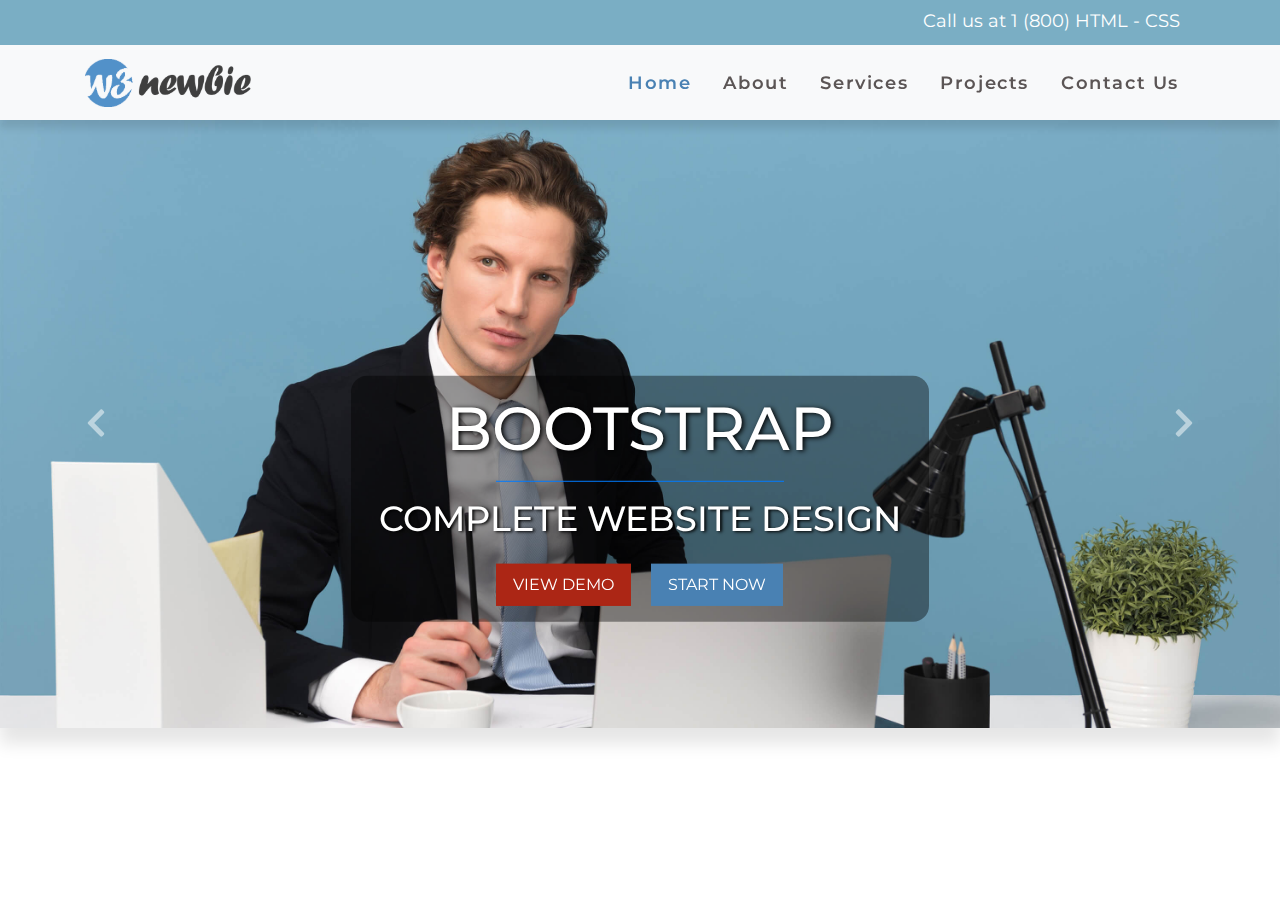
==== Bootstrap Responsive Website3/index.html @ 42caf20b "Bootstrap Responsive3(Progressing)" ====
<!DOCTYPE html>
<html lang="en">
<head>
	<meta charset="UTF-8">
	<meta name="viewport" content="width=device-width, initial-scale=1.0, viewport-fit=cover">
   <meta http-equiv="X-UA-Compatible" content="ie=edge">
	<title>HTML5 Website with Bootstrap | Responsive Website Design</title>
	<link rel="shortcut icon" href="img/favicon.ico">
	<!-- Bootstrap 4.5 CSS -->
	<link rel="stylesheet" href="css/bootstrap.min.css">
	<!-- Style CSS -->
	<link rel="stylesheet" href="css/style.css">
	<!-- Google Fonts -->
	<link href="https://fonts.googleapis.com/css?family=Montserrat:300,400,500,600,700&display=swap" rel="stylesheet">
</head>
<body>

	<!-- Top Bar -->

	<div class="top-bar">
		<div class="container">
			<div class="col-12 text-right">
				<p>
					<a href="tel:+18885555555">
						Call us at 1 (800) HTML - CSS
					</a>
				</p>
			</div>
		</div>
	</div>


	<!-- End Top Bar -->

	<!-- Navigation -->

	<nav class="navbar navbar-expand-lg bg-light navbar-light">
		<div class="container">

			<a href="index.html" class="navbar-brand">
				<img src="img/logo.png" alt="Logo" title="Logo"></a>


			<button class="navbar-toggler" type="button" data-toggle="collapse" data-target="#navbarResponsive">
				<span class="navbar-toggler-icon"></span>
			</button>

			<div class="collapse navbar-collapse" id="navbarResponsive">
				<ul class="navbar-nav ml-auto">
					<li class="nav-item"><a href="#" class="nav-link active">Home</a></li>
					<li class="nav-item"><a href="#" class="nav-link">About</a></li>
					<li class="nav-item"><a href="#" class="nav-link">Services</a></li>
					<li class="nav-item"><a href="#" class="nav-link">Projects</a></li>
					<li class="nav-item"><a href="#" class="nav-link">Contact Us</a></li>
				</ul>
			</div>
		</div>
	</nav>


	<!-- End Navigation -->


	<!-- Image Carousel -->

	<div id="carousel" class="carousel slide" data-ride="carousel" 
		data-interval="650000">

		<!-- Carousel Content -->
			
			<div class="carousel-inner">

				<div class="carousel-item active">
					<img src="img/carousel/1.jpg" alt="" class="w-100">

					<div class="carousel-caption">
						<div class="container">
							<div class="row justify-content-center">
								<div class="col-8 bg-custom d-none d-lg-block py-3 px-0">
									<h1>Bootstrap</h1>
									<div class="border-top border-primary w-50 mx-auto my-3"></div>
										<h3 class="pb-3">Complete Website Design</h3>
										<a href="#" class="btn btn-danger btn-lg mr-2">View Demo</a>
										<a href="#" class="btn btn-primary btn-lg ml-2">Start Now</a>
								</div>
							</div>
						</div>
					</div>

				</div>

				<div class="carousel-item">
					<img src="img/carousel/2.jpg" alt="" class="w-100">

					<div class="carousel-caption">
						<div class="container">
							<div class="row justify-content-end text-right">
								<div class="col-5 bg-custom d-none d-lg-block py-3 px-0 pr-3">
										<p class="lead pb-3">A MOBILE FRIENDLY HTML & CSS WEBSITE DESIGN.</p>
										<a href="#" class="btn btn-danger btn-lg mr-2">See Phone</a>
								</div>
							</div>
						</div>
					</div>
				</div>

				<div class="carousel-item">
					<img src="img/carousel/3.jpg" alt="" class="w-100">

					<div class="carousel-caption">
						<div class="container">
							<div class="row justify-content-start text-left">
								<div class="col-8 bg-custom d-none d-lg-block py-3 px-0 pl-3">
										<h3 class="pb-3">Built For Tablets</h3>
										<p class="lead">THE BEST WEBSITES CAN BE SEEN JUST AS WELL ON 
											ALL DEVICES.
										</p>
										<a href="#" class="btn btn-primary btn-lg">Start Now</a>
								</div>
							</div>
						</div>
					</div>
				</div>
			</div>

		<!-- End Carousel Content -->


		<!-- Previous & Next Buttons -->

			<a href="#carousel" class="carousel-control-prev" role="button" data-slide="prev">
				<span><i class="fas fa-chevron-left fa-2x"></i></span>
			</a>

			<a href="#carousel" class="carousel-control-next" role="button" data-slide="next">
				<span><i class="fas fa-chevron-right fa-2x"></i></span>
			</a>
		<!-- End Previous & Next Buttons -->

	</div>
	<!-- End Image Carousel -->


	<!-- Main Page Heading -->


	<!-- Three Column Section -->

	<!-- End Three Column Section -->


	<!-- Emoji Navbar First -->


	<!-- Start Fixed Background IMG -->

	<!-- End Fixed Background IMG -->
 
	
	<!-- Emoji Navbar Second -->


	<!-- Modal Popup -->

		
	<!-- Start Two Column Section -->

	<!-- End Two Column Section -->


	<!-- Start Jumbotron -->

	<!-- End Jumbotron -->


	<!-- Start Footer -->

	<!-- End Footer -->


	<!-- Start Socket -->

	<!-- End Socket -->



	<!-- Script Source Files -->

	<!-- jQuery -->
	<script src="js/jquery-3.5.1.min.js"></script>
	<!-- Bootstrap 4.5 JS -->
	<script src="js/bootstrap.min.js"></script>
	<!-- Popper JS -->
	<script src="js/popper.min.js"></script>
	<!-- Font Awesome -->
	<script src="js/all.min.js"></script>

	<!-- End Script Source Files -->
</body>
</html>
---- Bootstrap Responsive Website3/css/style.css ----
/*-- Body Reset --*/
body {
  overflow-x: hidden;
  font-family: 'Montserrat', sans-serif;
  color: #616971;
}

/*============= TOP BAR HEADER =============*/

.top-bar {
  background: #7aaec4;
  height: 2.8rem;
  padding: .5rem 0;
}

.top-bar a {
  color: white;
  text-decoration: none;
  font-size: 1.1rem;
}


/*============= NAVIGATION =============*/

.navbar-brand img {
  height: 3rem;
}

.navbar {
  font-size: 1.15rem;
  font-weight: 600;
  letter-spacing:.1rem;
  box-shadow: 0 .5rem .5rem rgba(0, 0, 0, .1);
  z-index: 1;
}

.nav-item {
  padding: .5rem;
}

.nav-link {
  color: #5b5555 !important;
}

.nav-link.active,
.nav-link:hover {
  color: #4981b3 !important;
}





/*============= CAROUSEL =============*/

#carousel {
  box-shadow: 0 1rem 1rem rgba(0, 0, 0, .1);
}

.carousel-inner {
  max-height: 38rem !important;
}


/*---Change Carousel Transition Speed --*/
.carousel-item-next,
.carousel-item-prev,
.carousel-item.active {
  transition: transform 1.2s ease;
}

/*-- Carousel Content --*/

.carousel-caption {
  position:absolute;
  top:54%;
  transform: translateY(-50%);
  text-transform:uppercase;
}

.bg-custom {
  background-color:rgba(0, 0, 0, .4);
  color: white;
  border-radius: 1rem;
}

.carousel-caption h1 {
  font-size: 3.8rem;
  text-shadow: .1rem .1rem .3rem rgba(0, 0, 0, 1);
}

.carousel-caption border-primary {
  border-top:.2rem solid #4981b3 !important;
}

.carousel-caption h3 {
  font-size: 2.2rem;
  text-shadow: .1rem .1rem .2rem rgba(0, 0, 0, 1);
}

.btn-lg {
  border-radius: 0;
  text-transform: uppercase;
  font-size: 1rem;
  border-width: medium;
}

.btn-danger {
  background-color: #AC2615;
  border: .05rem solid #AC2615;
}

.btn-primary {
  background-color: #4981b3;
  border: .05rem solid #4981b3;
}

.btn-primary:hover,
.btn-primary:focus {
  background-color: #68a0d2 !important;
  border: .05rem solid #68a0d2 !important;
}
/*===== FIXED BACKGROUND IMG =====*/



/*-- Emoji Navbar --*/



/*============= FOOTER =============*/



/*============= SOCKET =============*/



/*============= MEDIA QUERIES =============*/

/* Devices under 1199px (xl) */
@media (max-width: 1199.98px) {

}
/* Devices under 768px (md) */
@media (max-width: 767.98px) {

}


/*============ BOOTSTRAP BREAK POINTS:

Extra small (xs) devices (portrait phones, less than 576px)
No media query since this is the default in Bootstrap

Small (sm) devices (landscape phones, 576px and up)
@media (min-width: 576px) { ... }

Medium (md) devices (tablets, 768px and up)
@media (min-width: 768px) { ... }

Large (lg) devices (desktops, 992px and up)
@media (min-width: 992px) { ... }

Extra (xl) large devices (large desktops, 1200px and up)
@media (min-width: 1200px) { ... }

=============*/

/*-- Bootstrap Mobile Gutter Fix --*/
.row, .container-fluid {
  margin-left: 0px !important;
  margin-right: 0px !important;
}

/*-- Fixed Background Image --*/
.fixed-background {
  position: relative;
  width: 100%;
  z-index: 1000!important;
}
.fixed-wrap {
  clip: rect(0, auto, auto, 0);
  position: absolute;
  top: 0;
  left: 0;
  width: 100%;
  height: 100%;
  z-index: -999 !important;
}
.fixed {
  z-index: -999!important;
  display: block;
  top: 0;
  left: 0;
  width: 100%;
  height: 100%;
  background-size: cover;
  background-position: center center;
  -webkit-transform: translateZ(0);
  transform: translateZ(0);
  will-change: transform;
}
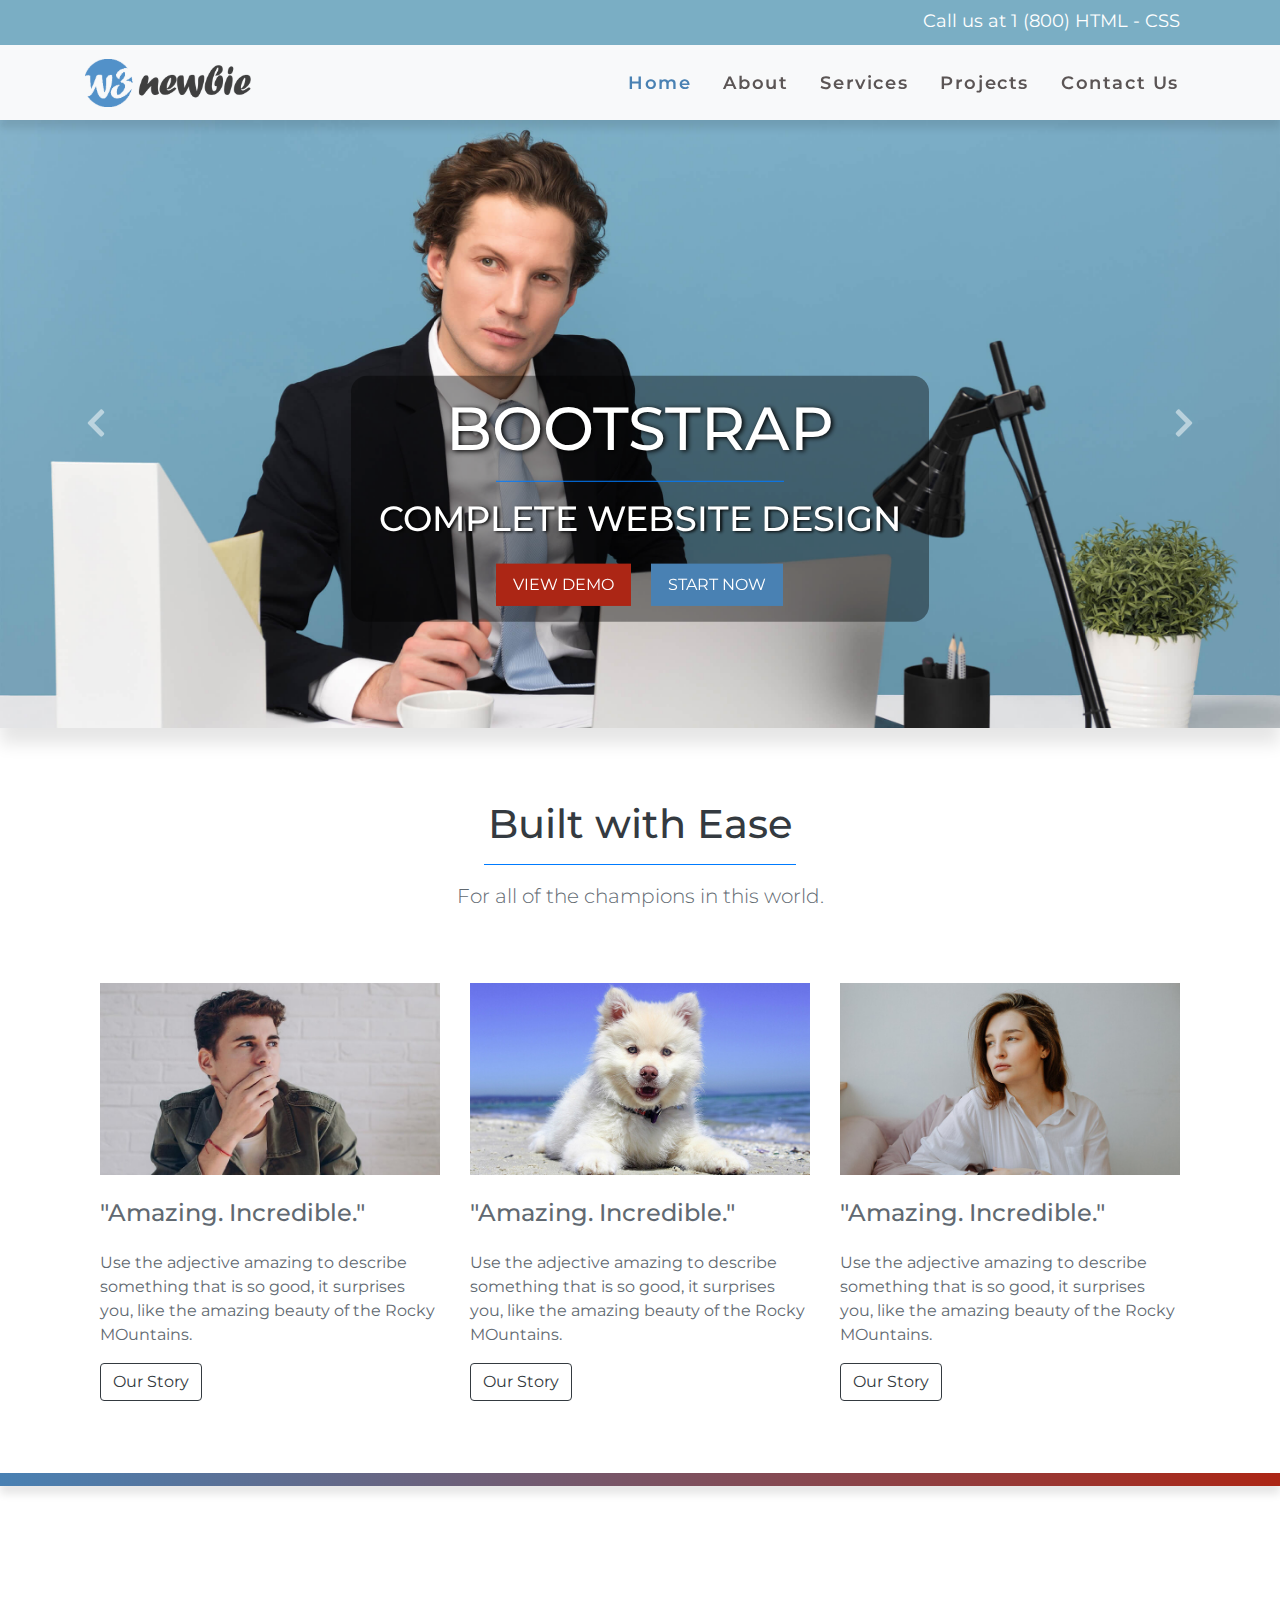
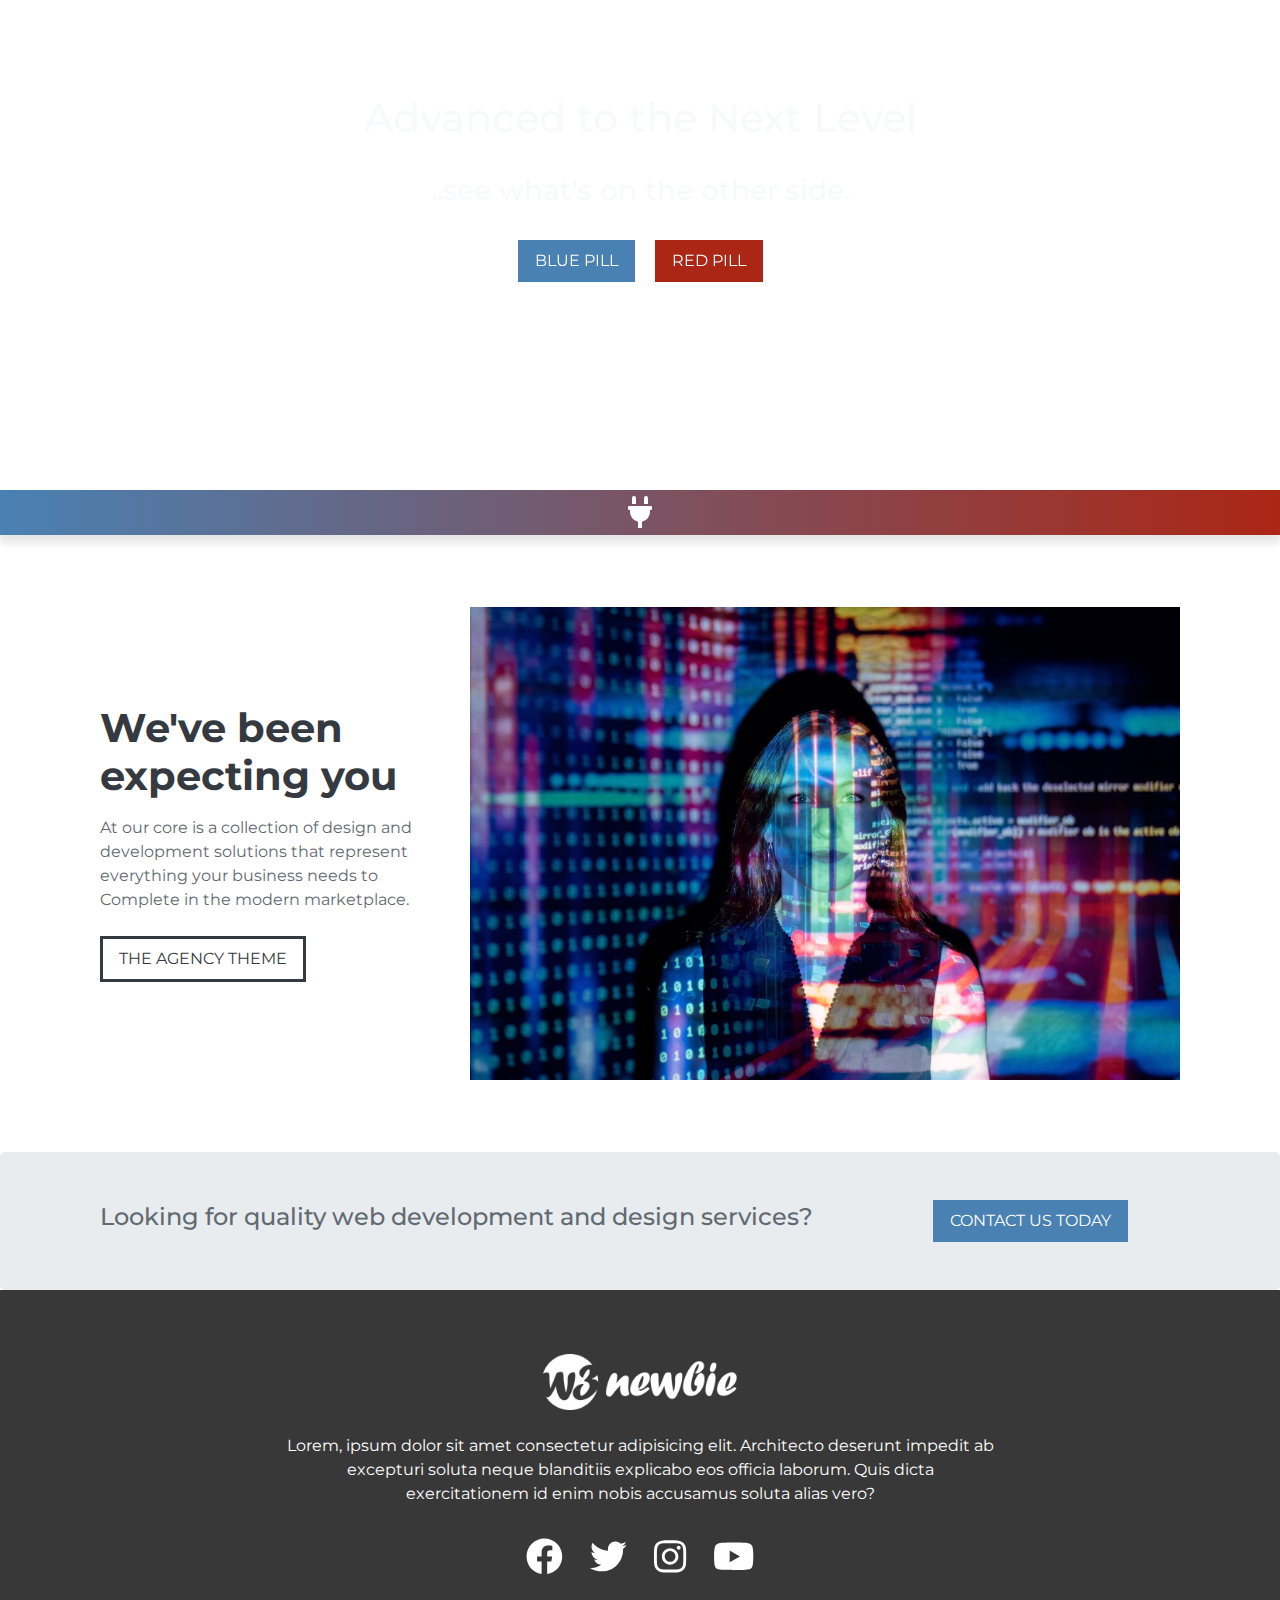
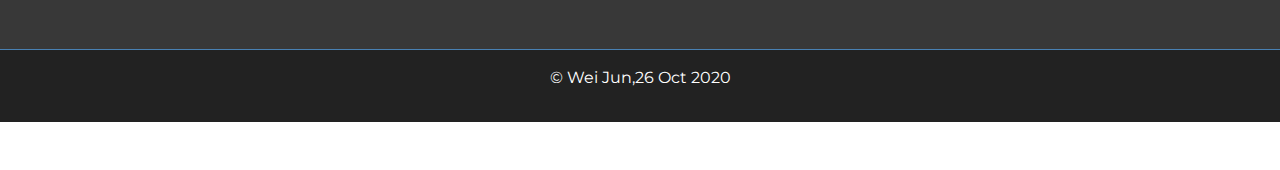
==== commit 8a1eb444: "Complete version" ====
--- a/Bootstrap Responsive Website3/index.html
+++ b/Bootstrap Responsive Website3/index.html
@@ -76,7 +76,7 @@
 					<div class="carousel-caption">
 						<div class="container">
 							<div class="row justify-content-center">
-								<div class="col-8 bg-custom d-none d-lg-block py-3 px-0">
+								<div class="col-8 bg-custom d-none d-md-block py-3 px-0">
 									<h1>Bootstrap</h1>
 									<div class="border-top border-primary w-50 mx-auto my-3"></div>
 										<h3 class="pb-3">Complete Website Design</h3>
@@ -143,46 +143,170 @@
 
 	<!-- Main Page Heading -->
 
+	<div class="col-12 text-center mt-5">
+		<h1 class="text-dark pt-4">Built with Ease</h1>
+		<div class="border-top border-primary w-25 mx-auto my-3"></div>
+		<p class="lead">For all of the champions in this world.</p>
+	</div>
+
 
 	<!-- Three Column Section -->
 
+	<div class="container">
+		<div class="row my-5">
+			<div class="col-md-4 my-4">
+				<img src="img/1.jpg" alt="" class="w-100">
+				<h4 class="my-4">"Amazing. Incredible."</h4>
+				<p>Use the adjective amazing to describe something that is so good, it surprises you, like the
+					amazing beauty of the Rocky MOuntains.
+				</p>
+				<a href="#" class="btn btn-outline-dark btn-md">Our Story</a>
+			</div>
+			<div class="col-md-4 my-4">
+				<img src="img/2.jpg" alt="" class="w-100">
+				<h4 class="my-4">"Amazing. Incredible."</h4>
+				<p>Use the adjective amazing to describe something that is so good, it surprises you, like the
+					amazing beauty of the Rocky MOuntains.
+				</p>
+				<a href="#" class="btn btn-outline-dark btn-md">Our Story</a>
+			</div>
+			<div class="col-md-4 my-4">
+				<img src="img/3.jpg" alt="" class="w-100">
+				<h4 class="my-4">"Amazing. Incredible."</h4>
+				<p>Use the adjective amazing to describe something that is so good, it surprises you, like the
+					amazing beauty of the Rocky MOuntains.
+				</p>
+				<a href="#" class="btn btn-outline-dark btn-md">Our Story</a>
+			</div>
+		</div>
+	</div>
+
+
 	<!-- End Three Column Section -->
 
 
 	<!-- Emoji Navbar First -->
-
+	<a class="navbar bg-primary sticky-top emoji" href="#emoji" role="button" data-toggle="collapse"></a>
 
 	<!-- Start Fixed Background IMG -->
-
+		<div class="fixed-background">
+
+			<div class="row text-light py-5">
+				<div class="col-12 text-center">
+
+					<h1>Advanced to the Next Level</h1>
+					<h3 class="py-4">..see what's on the other side.</h3>
+					
+					<button type="button" data-toggle="modal" data-target="#modal1" class="btn btn-primary btn-lg mr-2">Blue pill</a></button>
+
+					<button type="button" data-toggle="modal" data-target="#modal1" class="btn btn-danger btn-lg ml-2">Red pill</a></button>
+				</div>
+			</div>
+
+			<div class="fixed-wrap">
+				<div class="fixed"></div>
+			</div>
+		</div>
 	<!-- End Fixed Background IMG -->
  
 	
 	<!-- Emoji Navbar Second -->
-
-
+	<a class="navbar bg-primary sticky-top emoji" href="#emoji" role="button" data-toggle="collapse">
+		<i class="fas fa-plug"></i></a>
+
+
+	<div class="collapse" id="emoji">
+		<div class="container">
+			<div class="row">
+				<div class="col-sm-6 col-md-3"><img src="img/emoji/chicken.gif" alt="" class="w-100"></div>
+				<div class="col-sm-6 col-md-3"><img src="img/emoji/poo.gif" alt="" class="w-100"></div>
+				<div class="col-sm-6 col-md-3"><img src="img/emoji/panda.gif" alt="" class="w-100"></div>
+				<div class="col-sm-6 col-md-3"><img src="img/emoji/unicorn.gif" alt="" class="w-100"></div>
+			</div>
+		</div>
+	</div>
 	<!-- Modal Popup -->
 
-		
+		<div class="modal fade" id="modal1">
+			<div class="modal-dialog"><img src="img/emoji/poo.gif" alt="" class="w-100"></div>
+		</div>
+
 	<!-- Start Two Column Section -->
-
+		<div class="container my-5">
+			<div class="row py-4">
+
+				<div class="col-lg-4 mb-4 my-lg-auto">
+					<h1 class="text-dark font-weight-bold mb-3">We've been expecting you</h1>
+					<p class="mb-4">At our core is a collection of design and development
+						solutions that represent everything your business needs to Complete
+						in the modern marketplace.
+					</p>
+
+					<a href="#" class="btn btn-outline-dark btn-lg" target="_blank">The Agency Theme</a>
+				</div>
+
+				<div class="col-lg-8"><img src="img/code.jpg" alt="" class="w-100"></div>
+
+			</div>
+		</div>
 	<!-- End Two Column Section -->
 
 
 	<!-- Start Jumbotron -->
-
+		<div class="jumbotron py-5 mb-0">
+			<div class="container">
+				<div class="row">
+
+					<div class="col-md-7 col-lg-8 col-xl-9 my-auto">
+						<h4>Looking for quality web development and design services?</h4>
+					</div>
+
+					<div class="col-md-5 col-lg-4 col-xl-3 pt-4 pt-md-0">
+						<a href="#" class="btn btn-primary btn-lg">Contact Us Today</a>
+					</div>
+
+				</div>
+			</div>
+		</div>
 	<!-- End Jumbotron -->
 
 
 	<!-- Start Footer -->
 
+	<footer>
+		<div class="container">
+			<div class="row text-light text-center py-4 justify-content-center">
+
+				<div class="col sm-10 col-md-8 lg-6">
+					<img src="img/logo-white.png" alt="">
+					<p>Lorem, ipsum dolor sit amet consectetur adipisicing elit. Architecto deserunt impedit 
+						ab excepturi soluta neque blanditiis explicabo eos officia laborum. Quis dicta exercitationem 
+						id enim nobis accusamus soluta alias vero?</p>
+
+					<ul class="social pt-3">
+						<li><a href="#" target="_blank"><i class="fab fa-facebook"></i></a></li>
+						<li><a href="#" target="_blank"><i class="fab fa-twitter"></i></a></li>
+						<li><a href="#" target="_blank"><i class="fab fa-instagram"></i></a></li>
+						<li><a href="#" target="_blank"><i class="fab fa-youtube"></i></a></li>
+					</ul>
+				</div>
+
+
+			</div>
+		</div>
+	</footer>
+
+
 	<!-- End Footer -->
 
 
 	<!-- Start Socket -->
-
+	<div class="socket text-white text-center py-3">
+		<p>&copy; <a href="#" target="_blank">Wei Jun,26 Oct 2020</a></p>
+	</div>
 	<!-- End Socket -->
 
-
+<div class="container my-5"></div>
 
 	<!-- Script Source Files -->
 
--- a/Bootstrap Responsive Website3/css/style.css
+++ b/Bootstrap Responsive Website3/css/style.css
@@ -122,17 +122,74 @@
 }
 /*===== FIXED BACKGROUND IMG =====*/
 
+.fixed{
+  background-image: url('../img/matrix.jpg');
+  position: fixed;
+}
+
+.fixed-background {
+  padding: 10rem 0;
+}
 
 
 /*-- Emoji Navbar --*/
 
+.emoji {
+  background-image: linear-gradient(to right, #4981b3, #ac2615);
+  min-height: 0!important;
+  padding: .4rem 0!important;
+}
+
+.emoji .svg-inline--fa {
+  margin: 0 auto;
+  color: white;
+  font-size: 2rem;
+}
 
 
 /*============= FOOTER =============*/
-
+footer {
+  background-color: #383838;
+  padding: 1rem 2rem 3rem;
+}
+
+footer img {
+  height: 3.5rem;
+  margin: 1.5rem auto;
+}
+
+footer p, footer a,
+.socket a {
+  color: white;
+  text-decoration: none;
+}
+
+ul.social {
+  list-style: none;
+  display:flex;
+  max-width: 16rem;
+  margin: 0 auto;
+  padding: 0;
+}
+
+ul.social li {
+  margin: 0 auto;
+}
+footer .svg-inline--fa {
+  font-size: 2.3rem;
+}
+
+footer .svg-inline--fa:hover {
+  color: #68a0d2;
+}
 
 
 /*============= SOCKET =============*/
+
+.socket {
+  background-color: #222222;
+  border-top: .1rem solid #4981b3;
+}
 
 
 
@@ -141,9 +198,26 @@
 /* Devices under 1199px (xl) */
 @media (max-width: 1199.98px) {
 
-}
-/* Devices under 768px (md) */
-@media (max-width: 767.98px) {
+  .carousel-caption h1 {
+    font-size: 2.8rem;
+  }
+  .carousel-caption h3 {
+    font-size: 1.8rem;
+  }
+}
+/* Devices under 992px (lg) */
+@media (max-width: 991.98px) {
+
+  .carousel-caption h1 {
+    font-size: 2.5rem;
+  }
+  .carousel-caption h3 {
+    font-size: 1.5rem;
+  }
+
+  .btn-lg {
+    font-size: .95rem;
+  }
 
 }
 
